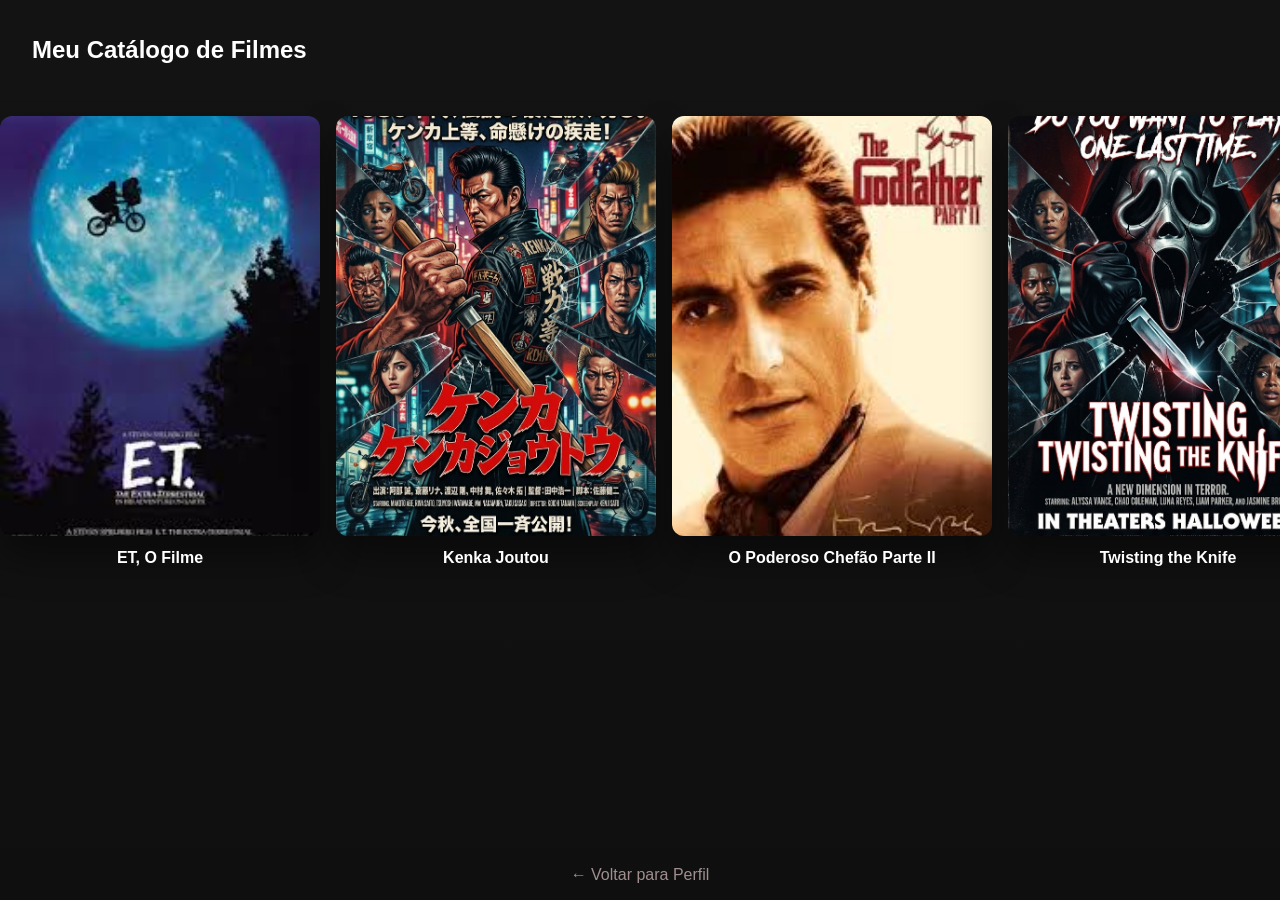
==== catalogo1.html @ 47d53848 "Add files via upload" ====
<!DOCTYPE html>
<html lang="pt-br">
<head>
    <meta charset="UTF-8">
    <title>Meu Catálogo Pessoal</title>
    <link rel="stylesheet" href="style.css">
</head>
<body class="corpo-catalogo">

    <header>
        <h2>Meu Catálogo de Filmes</h2>
    </header>

    <main class="grade-filmes">
        <div class="filme">
            <img src="assets/filme-et.jpg" alt="pôster deET, O Filme">
            <p>ET, O Filme</p>
        </div>

        <div class="filme">
            <img src="assets/filme-kenkajoutou-ia.jpg" alt="pôster de Kenkajoutou">
            <p>Kenka Joutou</p>
        </div>

        <div class="filme">
            <img src="assets/filme-thegodfatherpt2.jpg" alt="pôster de O Poderoso Chefão Parte II">
            <p>O Poderoso Chefão Parte II</p>
        </div>
        <div class="filme">
            <img src="assets/filme-twistingtheknife-ia.jpg" alt="pôster de Twisting the Knife">
            <p>Twisting the Knife</p>
        </div>
        </main>

    <footer style="margin-top: 50px;">
        <a href="index.html" style="color: rgb(161, 143, 143); text-decoration: none;">← Voltar para Perfil</a>
    </footer>

</body>
</html>
---- style.css ----
/* Netflix-inspired style */

:root {
    --bg: #141414;
    /* cor principal de fundo */
    --bg-soft: #181818;
    /* fundo de cartão/section */
    --text: #ffffff;
    /* cor do texto */
    --muted: #b3b3b3;
    /* cor de texto secundário */
    --primary: #e50914;
    /* cor de destaque (botões/título) */
    --card: #222;
    /* cor de fundo dos cards */
    --shadow: 0 20px 40px rgba(0, 0, 0, 0.45);
    /* sombra principal */
}

* {
    box-sizing: border-box;
    /* inclui borda/padding no width/height */
}

html, body {
    min-height: 100vh; /* garante altura total da viewport */
    margin: 0; /* remove margem padrão do navegador */
    display: flex; /* torna o layout de coluna flexível */
    flex-direction: column; /* empilha header/main/footer verticalmente */
}

body {
    font-family: "Helvetica Neue", Arial, sans-serif;
    /* fontes preferenciais */
    background: linear-gradient(180deg, var(--bg) 0%, #0f0f0f 100%);
    /* fundo gradiente */
    color: var(--text);
    /* cor de texto global */
}

header {
    display: flex;
    /* layout flexível para itens internos */
    align-items: center;
    /* centraliza verticalmente conteúdo */
    padding: 1rem 2rem;
    /* espaçamento interno */
    background: rgba(20, 20, 20, 0.95);
    /* cor de fundo translúcida */
    position: sticky;
    /* fixa no topo ao rolar */
    top: 0;
    /* distância superior do sticky */
    z-index: 10;
    /* garante que esteja acima dos outros elementos */
}

header h1 {
    margin: 0;
    /* remove margem padrão do título */
    font-size: 1.4rem;
    /* tamanho da fonte do título */
    letter-spacing: 0.08em;
    /* espaçamento entre letras */
    color: var(--primary);
    /* cor primária no título */
}

main {
    display: grid;
    /* estrutura de grade para centralizar */
    place-items: center;
    /* centraliza conteúdo no eixo x/y */
    padding: 3rem 1rem 2rem;
    /* espaçamento superior e lateral */
    flex: 1; /* expande main para preencher o espaço entre header e footer */
    min-height: 0; /* permite o conteúdo encolher corretamente em flexbox */
}

section {
    width: min(100%, 960px);
    /* largura máxima de 960px */
    background: var(--bg-soft);
    /* cor de fundo mais suave */
    border-radius: 12px;
    /* cantos arredondados */
    box-shadow: var(--shadow);
    /* sombra externa */
    padding: 2.4rem;
    /* espaçamento interno */
}

section h2 {
    margin: 0 0 1.6rem;
    /* margem inferior de seção */
    font-size: 1.9rem;
    /* tamanho do subtítulo */
}

.profiles {
    display: grid;
    /* configura grade de perfis */
    grid-template-columns: repeat(auto-fit, minmax(150px, 1fr));
    /* colunas responsivas */
    gap: 1.25rem;
    /* espaçamento entre cards */
}

.profile {
    text-align: center;
    /* alinha texto no centro */
    background: var(--card);
    /* cor de fundo do cartão */
    border: 2px solid rgba(255, 255, 255, 0.08);
    /* borda leve */
    border-radius: 10px;
    /* cantos arredondados do cartão */
    padding: 1rem;
    /* espaçamento interno */
    transition: all 0.3s cubic-bezier(0.34, 1.56, 0.64, 1);
    /* animação suave */
    cursor: pointer;
    /* indica ação clicável */
    position: relative;
    /* permite posicionamento interno absolute */
}

.profile:hover {
    transform: scale(1.12) translateY(-8px);
    /* aumenta e levanta no hover */
    border-color: rgba(255, 255, 255, 0.3);
    /* borda mais forte no hover */
    background: rgba(100, 100, 100, 0.1);
    /* fundo levemente iluminado */
    box-shadow: 0 15px 50px rgba(0, 0, 0, 0.5), 0 0 20px rgba(150, 150, 150, 0.2);
    /* sombra intensa */
}

.profile img {
    border-radius: 50%;
    /* formato circular da imagem */
    width: 120px;
    /* largura fixa */
    height: 120px;
    /* altura fixa */
    object-fit: cover;
    /* ajusta imagem sem distorção */
    border: 3px solid rgba(255, 255, 255, 0.22);
    /* borda da imagem */
}

.profile p {
    margin: 0.9rem 0 0;
    /* margem superior para separado do img */
    font-size: 1.05rem;
    /* tamanho do texto do nome */
    color: var(--muted);
    /* cor do texto secundário */
}

footer {
    text-align: center;
    /* centraliza texto do rodapé */
    padding: 1rem;
    /* espaçamento interno */
    color: var(--muted);
    /* cor de texto pálido */
    margin-top: 1rem;
    /* distancia-se do conteúdo acima */
}

/* Responsividade para tablets e mobile menores */
@media (max-width: 900px) {
    header {
        padding: 0.8rem 1rem;
    }

    header h1 {
        font-size: 1.2rem;
    }

    main {
        padding: 2rem 0.8rem 1.5rem;
    }

    section {
        padding: 1.6rem;
    }

    section h2 {
        font-size: 1.6rem;
        margin-bottom: 1.2rem;
    }

    .profile {
        padding: 0.8rem;
    }

    .profile img {
        width: 100px;
        height: 100px;
    }
}

/* Responsividade extra para celulares pequenos */
@media (max-width: 600px) {
    header {
        padding: 0.6rem 0.75rem;
    }

    header h1 {
        font-size: 1.1rem;
    }

    .profiles {
        grid-template-columns: repeat(auto-fit, minmax(140px, 1fr));
        gap: 0.9rem;
    }

    .profile {
        border-width: 1px;
        border-radius: 8px;
    }

    .profile p {
        font-size: 0.95rem;
    }
}

/* Ajuste opcional para telas muito grandes */
@media (min-width: 1400px) {
    main {
        padding: 4rem 1.5rem 3rem;
    }

    section {
        padding: 3rem;
    }

    section h2 {
        font-size: 2.2rem;
    }

    .profile img {
        width: 140px;
        height: 140px;
    }
}

/* Ajuste específico para iPhones: reduzir espaço vazio abaixo do footer e centralizar conteúdo verticalmente */
@media only screen and (max-width: 480px) and (max-height: 900px) and (-webkit-device-pixel-ratio: 2),
       only screen and (max-width: 480px) and (max-height: 900px) and (-webkit-device-pixel-ratio: 3) {
    html, body {
        min-height: 100vh; /* garante altura total da viewport */
        display: flex;
        flex-direction: column;
    }

    main {
        flex: 1; /* faz main ocupar o espaço disponível */
        display: grid;
        place-items: center; /* centraliza horizontal e vertical */
        padding-top: 1.5rem;
        padding-bottom: 1.2rem;
    }

    section {
        margin-bottom: 0.4rem; /* reduz espaço abaixo do section */
    }

    footer {
        margin-top: 0.7rem; /* visual mais equilibrado */
        padding-bottom: 0.8rem;
    }
}

/* Ajuste específico para iPhone 14 Pro Max */
@media only screen and (device-width: 430px) and (device-height: 932px) and (-webkit-device-pixel-ratio: 3) {
    html, body {
        min-height: 100vh; /* garante altura total da viewport */
        display: flex;
        flex-direction: column;
    }

    main {
        flex: 1; /* usa espaço disponível para deslocar conteúdo ao centro */
        display: grid;
        place-items: center; /* centraliza conteúdo o mais vertical possível */
        padding-top: 2rem;
        padding-bottom: 1rem;
    }

    section {
        margin-bottom: 0.2rem; /* reduz ainda mais espaço abaixo do section */
    }

    footer {
        margin-top: 0.6rem; /* leve ajuste específico */
        padding-bottom: 0.5rem;
    }
}

/* Layout uniforme para catálogo de filmes */
.grade-filmes {
    display: flex;
    flex-direction: row; /* horizontal */
    align-items: flex-start;
    gap: 1rem;
    padding: 1rem;
    overflow-x: auto; /* permite rolagem horizontal */
    scroll-snap-type: x mandatory;
}

.filme {
    min-width: 320px;
    flex: 0 0 auto;
    text-align: center;
    scroll-snap-align: start;
}

.filme img {
    width: 100%;
    height: 420px;
    object-fit: cover;
    border-radius: 12px;
    box-shadow: var(--shadow);
}

.filme p {
    margin: 0.6rem 0 0;
    font-weight: 600;
    color: var(--text);
}
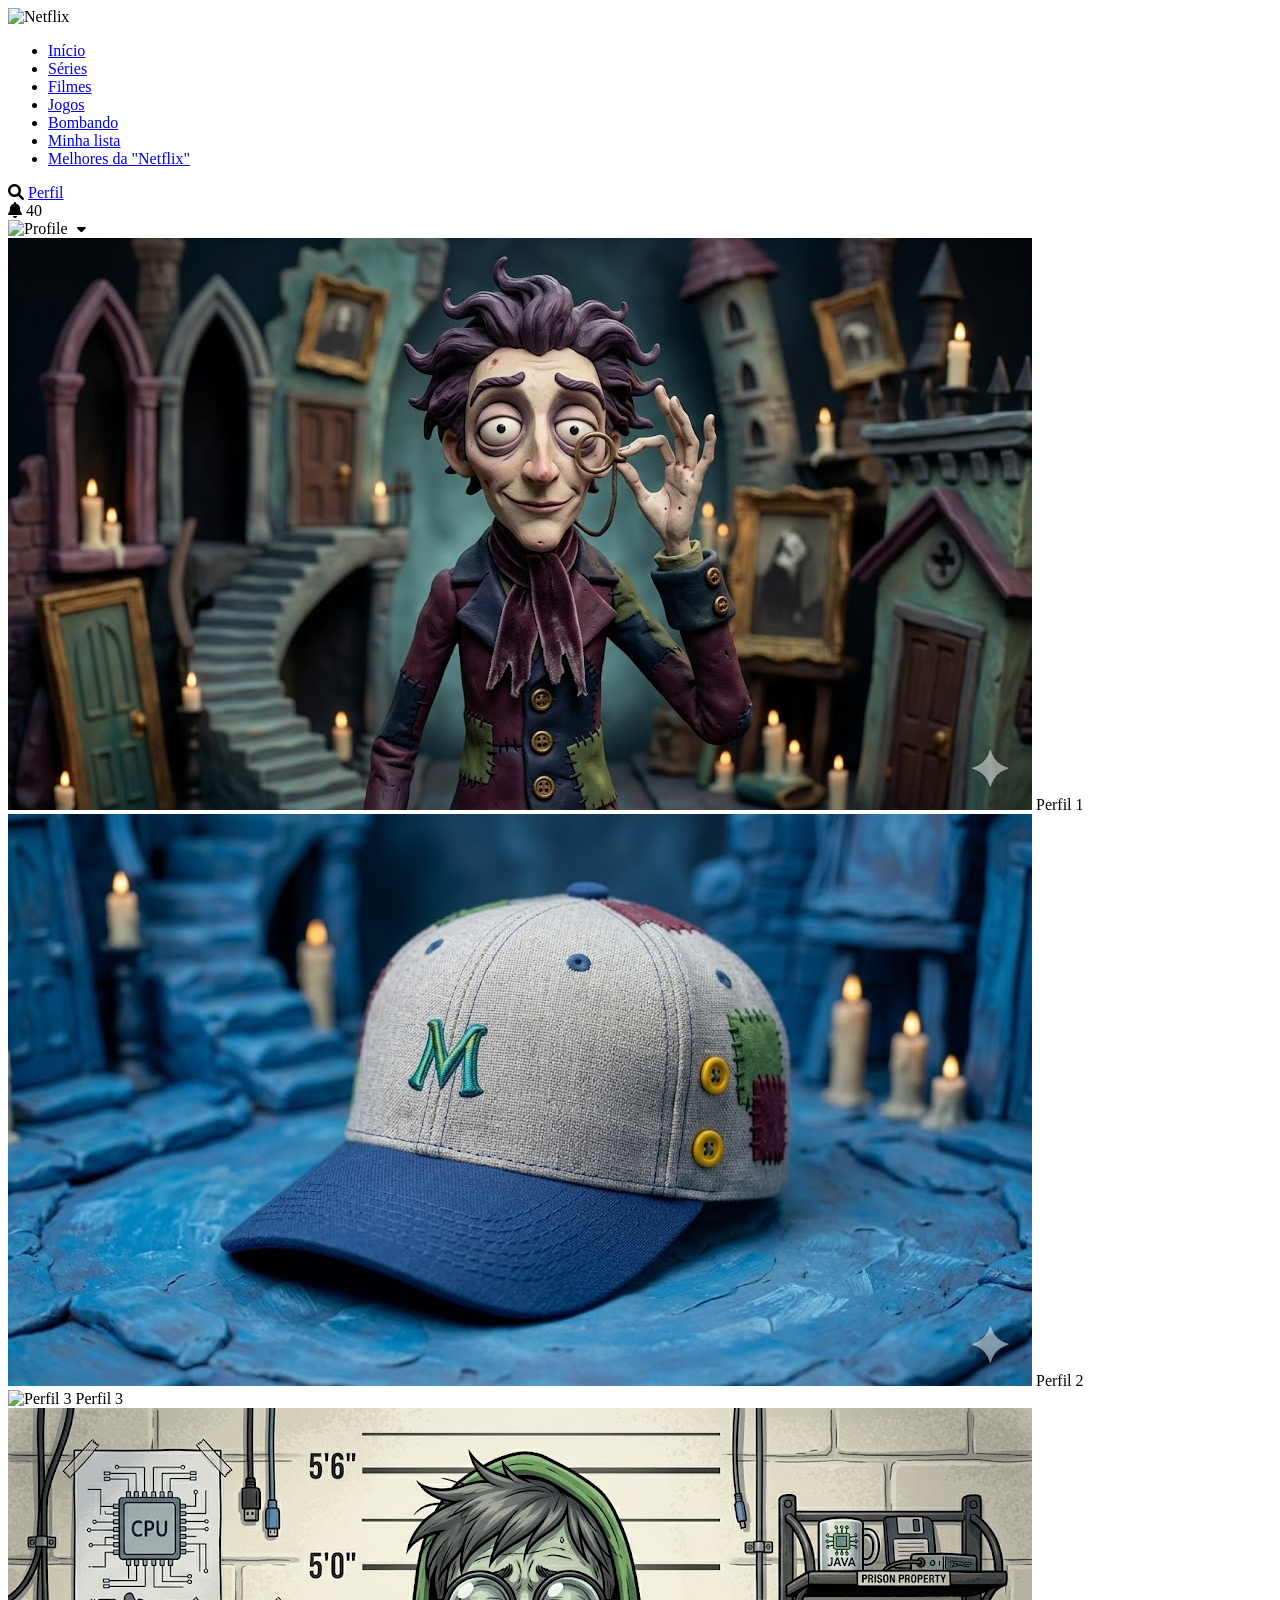
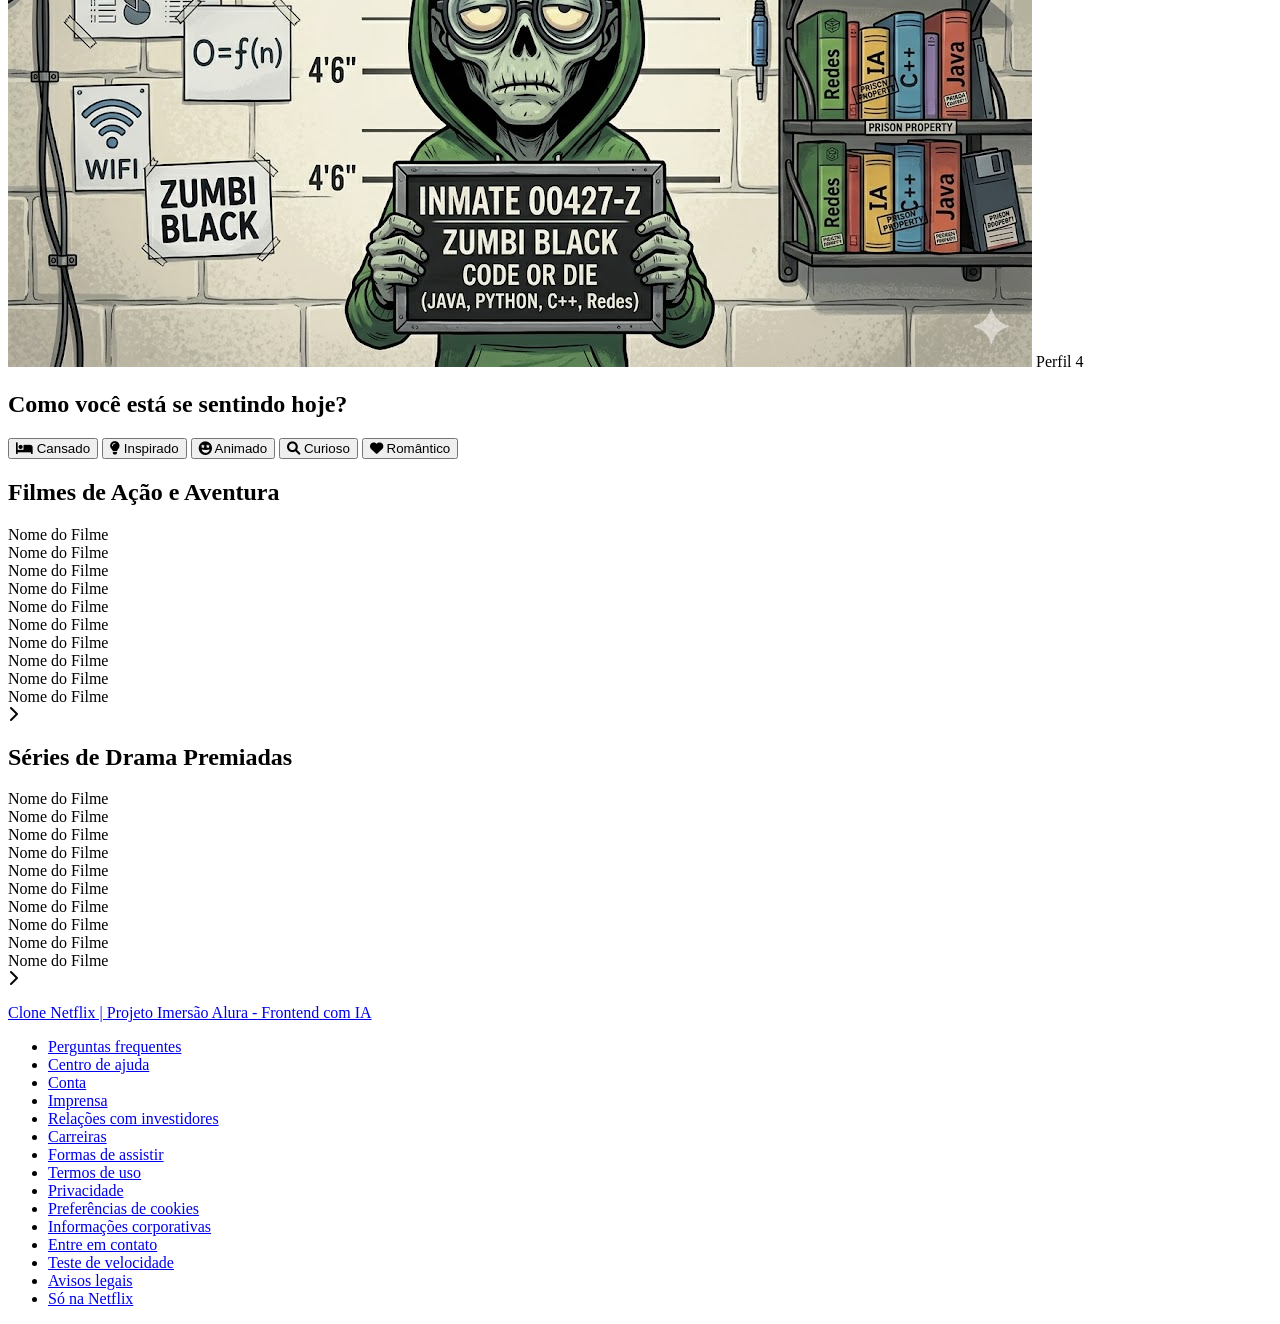
==== commit 10319400: "Revamp catalogo1.html for Netflix Clone project Atualizei o código do catálogo com a ajuda da IA do " ====
--- a/catalogo1.html
+++ b/catalogo1.html
@@ -1,40 +1,231 @@
 <!DOCTYPE html>
-<html lang="pt-br">
+<html lang="pt-BR">
+
 <head>
     <meta charset="UTF-8">
-    <title>Meu Catálogo Pessoal</title>
-    <link rel="stylesheet" href="style.css">
+    <meta name="viewport" content="width=device-width, initial-scale=1.0">
+    <title>Netflix Clone</title>
+    <link rel="stylesheet" href="catalogo.css">
+    <link href="https://cdnjs.cloudflare.com/ajax/libs/font-awesome/6.0.0/css/all.min.css" rel="stylesheet">
+    <link href="https://fonts.googleapis.com/css2?family=Roboto:wght@300;400;500;700&display=swap" rel="stylesheet">
 </head>
-<body class="corpo-catalogo">
-
-    <header>
-        <h2>Meu Catálogo de Filmes</h2>
+
+<body>
+    <header class="navbar" id="navbar">
+        <div class="navbar-left">
+            <img class="logo" src="https://upload.wikimedia.org/wikipedia/commons/0/08/Netflix_2015_logo.svg"
+                alt="Netflix">
+            <nav>
+                <ul class="nav-links">
+                    <li><a href="https://www.alura.com.br/" class="active">Início</a></li>
+                    <li><a href="https://www.alura.com.br/">Séries</a></li>
+                    <li><a href="https://www.alura.com.br/">Filmes</a></li>
+                    <li><a href="https://www.alura.com.br/">Jogos</a></li>
+                    <li><a href="https://www.alura.com.br/">Bombando</a></li>
+                    <li><a href="https://www.alura.com.br/">Minha lista</a></li>
+                    <li><a href="https://www.alura.com.br/">Melhores da "Netflix"</a></li>
+                </ul>
+            </nav>
+        </div>
+        <div class="navbar-right">
+            <i class="fas fa-search icon"></i>
+            <a href="index.html" class="kids-link">Perfil</a>
+            <div class="nav-notification">
+                <i class="fas fa-bell icon"></i>
+                <span class="notification-badge">40</span>
+            </div>
+            <div class="profile-container">
+                <a href="index.html" class="profile-menu" style="text-decoration: none; color: inherit;">
+                    <img class="profile-icon" src="https://upload.wikimedia.org/wikipedia/commons/0/0b/Netflix-avatar.png"
+                        alt="Profile">
+                    <i class="fas fa-caret-down icon" style="font-size: 14px; margin-left: 5px;"></i>
+                </a>
+                <div class="profile-dropdown">
+                    <div class="dropdown-item">
+                        <img src="./assets/perfil-1.jpg" alt="Perfil 1">
+                        <span>Perfil 1</span>
+                    </div>
+                    <div class="dropdown-item">
+                        <img src="./assets/perfil-2.jpg" alt="Perfil 2">
+                        <span>Perfil 2</span>
+                    </div>
+                    <div class="dropdown-item">
+                        <img src="./assets/perfil-3.jpg" alt="Perfil 3">
+                        <span>Perfil 3</span>
+                    </div>
+                    <div class="dropdown-item">
+                        <img src="./assets/perfil-4.jpg" alt="Perfil 4">
+                        <span>Perfil 4</span>
+                    </div>
+                </div>
+            </div>
+        </div>
     </header>
 
-    <main class="grade-filmes">
-        <div class="filme">
-            <img src="assets/filme-et.jpg" alt="pôster deET, O Filme">
-            <p>ET, O Filme</p>
+    <main class="sliders-container" id="main-content">
+        <!-- Seleção de Humor -->
+        <section class="mood-selector">
+            <h2 class="row-title">Como você está se sentindo hoje?</h2>
+            <div class="mood-options">
+                <button class="mood-btn" data-mood="cansada"><i class="fas fa-bed"></i> Cansado</button>
+                <button class="mood-btn" data-mood="inspirada"><i class="fas fa-lightbulb"></i> Inspirado</button>
+                <button class="mood-btn" data-mood="animada"><i class="fas fa-grin-stars"></i> Animado</button>
+                <button class="mood-btn" data-mood="curiosa"><i class="fas fa-search"></i> Curioso</button>
+                <button class="mood-btn" data-mood="curiosa"><i class="fas fa-heart"></i> Romântico</button>
+            </div>
+        </section>
+
+        <!-- Fileira de Recomendações Dinâmicas -->
+        <section class="row" id="mood-row" style="display: none; margin-bottom: 3rem;">
+            <h2 class="row-title" id="mood-row-title">Sugestões para o seu humor</h2>
+            <div class="row-posters" id="mood-posters">
+            </div>
+        </section>
+
+        <section class="row">
+            <h2 class="row-title">Filmes de Ação e Aventura</h2>
+            <div class="row-posters"><div class="poster-wrapper"><img class="row-poster" src="https://images.unsplash.com/photo-1578662996442-48f60103fc96?q=80&w=300&h=450&auto=format&fit=crop" alt=""><span class="movie-name">Nome do Filme</span></div><div class="poster-wrapper"><img class="row-poster" src="https://images.unsplash.com/photo-1489599849927-2ee91cede3ba?q=80&w=300&h=450&auto=format&fit=crop" alt=""><span class="movie-name">Nome do Filme</span></div><div class="poster-wrapper"><img class="row-poster" src="https://images.unsplash.com/photo-1505686994434-e3cc5abf1330?q=80&w=300&h=450&auto=format&fit=crop" alt=""><span class="movie-name">Nome do Filme</span></div><div class="poster-wrapper"><img class="row-poster" src="https://images.unsplash.com/photo-1534447677768-be436bb09401?q=80&w=300&h=450&auto=format&fit=crop" alt=""><span class="movie-name">Nome do Filme</span></div><div class="poster-wrapper"><img class="row-poster" src="https://images.unsplash.com/photo-1470770841072-f978cf4d019e?q=80&w=300&h=450&auto=format&fit=crop" alt=""><span class="movie-name">Nome do Filme</span></div><div class="poster-wrapper"><img class="row-poster" src="https://images.unsplash.com/photo-1471341971476-ae15ff5dd4ea?q=80&w=300&h=450&auto=format&fit=crop" alt=""><span class="movie-name">Nome do Filme</span></div><div class="poster-wrapper"><img class="row-poster" src="https://images.unsplash.com/photo-1501785888041-af3ef285b470?q=80&w=300&h=450&auto=format&fit=crop" alt=""><span class="movie-name">Nome do Filme</span></div><div class="poster-wrapper"><img class="row-poster" src="https://images.unsplash.com/photo-1440404653325-ab127d49abc1?q=80&w=300&h=450&auto=format&fit=crop" alt=""><span class="movie-name">Nome do Filme</span></div><div class="poster-wrapper"><img class="row-poster" src="https://images.unsplash.com/photo-1478720568477-152d9b164e26?q=80&w=300&h=450&auto=format&fit=crop" alt=""><span class="movie-name">Nome do Filme</span></div><div class="poster-wrapper"><img class="row-poster" src="https://images.unsplash.com/photo-1594909122845-11baa439b7bf?q=80&w=300&h=450&auto=format&fit=crop" alt=""><span class="movie-name">Nome do Filme</span></div></div>
+            <div class="scroll-arrow"><i class="fas fa-chevron-right"></i></div>
+        </section>
+
+        <section class="row">
+            <h2 class="row-title">Séries de Drama Premiadas</h2>
+            <div class="row-posters"><div class="poster-wrapper"><img class="row-poster" src="https://images.unsplash.com/photo-1440404653325-ab127d49abc1?q=80&w=300&h=450&auto=format&fit=crop" alt=""><span class="movie-name">Nome do Filme</span></div><div class="poster-wrapper"><img class="row-poster" src="https://images.unsplash.com/photo-1478720568477-152d9b164e26?q=80&w=300&h=450&auto=format&fit=crop" alt=""><span class="movie-name">Nome do Filme</span></div><div class="poster-wrapper"><img class="row-poster" src="https://images.unsplash.com/photo-1594909122845-11baa439b7bf?q=80&w=300&h=450&auto=format&fit=crop" alt=""><span class="movie-name">Nome do Filme</span></div><div class="poster-wrapper"><img class="row-poster" src="https://images.unsplash.com/photo-1517604931442-7e0c8ed2963c?q=80&w=300&h=450&auto=format&fit=crop" alt=""><span class="movie-name">Nome do Filme</span></div><div class="poster-wrapper"><img class="row-poster" src="https://images.unsplash.com/photo-1489599849927-2ee91cede3ba?q=80&w=300&h=450&auto=format&fit=crop" alt=""><span class="movie-name">Nome do Filme</span></div><div class="poster-wrapper"><img class="row-poster" src="https://images.unsplash.com/photo-1505686994434-e3cc5abf1330?q=80&w=300&h=450&auto=format&fit=crop" alt=""><span class="movie-name">Nome do Filme</span></div><div class="poster-wrapper"><img class="row-poster" src="https://images.unsplash.com/photo-1534447677768-be436bb09401?q=80&w=300&h=450&auto=format&fit=crop" alt=""><span class="movie-name">Nome do Filme</span></div><div class="poster-wrapper"><img class="row-poster" src="https://images.unsplash.com/photo-1470770841072-f978cf4d019e?q=80&w=300&h=450&auto=format&fit=crop" alt=""><span class="movie-name">Nome do Filme</span></div><div class="poster-wrapper"><img class="row-poster" src="https://images.unsplash.com/photo-1471341971476-ae15ff5dd4ea?q=80&w=300&h=450&auto=format&fit=crop" alt=""><span class="movie-name">Nome do Filme</span></div><div class="poster-wrapper"><img class="row-poster" src="https://images.unsplash.com/photo-1501785888041-af3ef285b470?q=80&w=300&h=450&auto=format&fit=crop" alt=""><span class="movie-name">Nome do Filme</span></div></div>
+            <div class="scroll-arrow"><i class="fas fa-chevron-right"></i></div>
+        </section>
+    </main>
+
+    <footer>
+        <div class="footer-content">
+            <a href="https://www.alura.com.br/" target="_blank">
+                <p> Clone Netflix | Projeto Imersão Alura - Frontend com IA</p>
+            </a>
+            <ul class="footer-links">
+                <li><a href="https://www.alura.com.br/" target="_blank">Perguntas frequentes</a></li>
+                <li><a href="https://www.alura.com.br/" target="_blank">Centro de ajuda</a></li>
+                <li><a href="https://www.alura.com.br/" target="_blank">Conta</a></li>
+                <li><a href="https://www.alura.com.br/" target="_blank">Imprensa</a></li>
+                <li><a href="https://www.alura.com.br/" target="_blank">Relações com investidores</a></li>
+                <li><a href="https://www.alura.com.br/" target="_blank">Carreiras</a></li>
+                <li><a href="https://www.alura.com.br/" target="_blank">Formas de assistir</a></li>
+                <li><a href="https://www.alura.com.br/" target="_blank">Termos de uso</a></li>
+                <li><a href="https://www.alura.com.br/" target="_blank">Privacidade</a></li>
+                <li><a href="https://www.alura.com.br/" target="_blank">Preferências de cookies</a></li>
+                <li><a href="https://www.alura.com.br/" target="_blank">Informações corporativas</a></li>
+                <li><a href="https://www.alura.com.br/" target="_blank">Entre em contato</a></li>
+                <li><a href="https://www.alura.com.br/" target="_blank">Teste de velocidade</a></li>
+                <li><a href="https://www.alura.com.br/" target="_blank">Avisos legais</a></li>
+                <li><a href="https://www.alura.com.br/" target="_blank">Só na Netflix</a></li>
+            </ul>
         </div>
-
-        <div class="filme">
-            <img src="assets/filme-kenkajoutou-ia.jpg" alt="pôster de Kenkajoutou">
-            <p>Kenka Joutou</p>
-        </div>
-
-        <div class="filme">
-            <img src="assets/filme-thegodfatherpt2.jpg" alt="pôster de O Poderoso Chefão Parte II">
-            <p>O Poderoso Chefão Parte II</p>
-        </div>
-        <div class="filme">
-            <img src="assets/filme-twistingtheknife-ia.jpg" alt="pôster de Twisting the Knife">
-            <p>Twisting the Knife</p>
-        </div>
-        </main>
-
-    <footer style="margin-top: 50px;">
-        <a href="index.html" style="color: rgb(161, 143, 143); text-decoration: none;">← Voltar para Perfil</a>
     </footer>
 
+    <script type="module" src="js/main.js"></script>
+    <script>
+        const setupShadows = (container) => {
+            const row = container.closest('.row');
+            const update = () => {
+                const isAtStart = container.scrollLeft <= 5;
+                const isAtEnd = container.scrollLeft + container.clientWidth >= container.scrollWidth - 5;
+                
+                row.style.setProperty('--before-opacity', isAtStart ? '0' : '1');
+                row.style.setProperty('--after-opacity', isAtEnd ? '0' : '1');
+            };
+            container.addEventListener('scroll', update);
+            window.addEventListener('resize', update);
+            update();
+        };
+
+        document.querySelectorAll('.row-posters').forEach(setupShadows);
+
+        // Sistema de Recomendações por Humor
+        const moodButtons = document.querySelectorAll('.mood-btn');
+        const moodRow = document.getElementById('mood-row');
+        const moodTitle = document.getElementById('mood-row-title');
+        const moodPostersContainer = document.getElementById('mood-posters');
+
+        const moodContent = {
+            cansada: [
+                { src: "https://images.unsplash.com/photo-1594909122845-11baa439b7bf?q=80&w=300&h=450&auto=format&fit=crop", alt: "Drama Calmo" },
+                { src: "https://images.unsplash.com/photo-1517604931442-7e0c8ed2963c?q=80&w=300&h=450&auto=format&fit=crop", alt: "Animação" },
+                { src: "https://images.unsplash.com/photo-1471341971476-ae15ff5dd4ea?q=80&w=300&h=450&auto=format&fit=crop", alt: "Natureza" }
+            ],
+            inspirada: [
+                { src: "https://images.unsplash.com/photo-1536440136628-849c177e76a1?q=80&w=300&h=450&auto=format&fit=crop", alt: "Espaço" },
+                { src: "https://images.unsplash.com/photo-1485846234645-a62644f84728?q=80&w=300&h=450&auto=format&fit=crop", alt: "História" },
+            ],
+            animada: [
+                { src: "https://images.unsplash.com/photo-1626814026160-2237a95fc5a0?q=80&w=300&h=450&auto=format&fit=crop", alt: "Ação" },
+                { src: "https://images.unsplash.com/photo-1533928298208-27ff66555d8d?q=80&w=300&h=450&auto=format&fit=crop", alt: "Musical" }
+            ],
+            curiosa: [
+                { src: "https://images.unsplash.com/photo-1478720568477-152d9b164e26?q=80&w=300&h=450&auto=format&fit=crop", alt: "Suspense" },
+                { src: "https://images.unsplash.com/photo-1505686994434-e3cc5abf1330?q=80&w=300&h=450&auto=format&fit=crop", alt: "Documentário" }
+            ]
+        };
+
+        moodButtons.forEach(btn => {
+            btn.addEventListener('click', () => {
+                const mood = btn.getAttribute('data-mood');
+                
+                moodButtons.forEach(b => b.classList.remove('active'));
+                btn.classList.add('active');
+                moodRow.style.display = 'block';
+                moodTitle.textContent = `Recomendação para quando você está se sentindo ${mood}`;
+                
+                moodPostersContainer.innerHTML = moodContent[mood].map(item => 
+                    `<div class="poster-wrapper"><img class="row-poster" src="${item.src}" alt="${item.alt}"><span class="movie-name">Nome do Filme</span></div>`
+                ).join('');
+
+                setupShadows(moodPostersContainer);
+                moodRow.scrollIntoView({ behavior: 'smooth', block: 'center' });
+            });
+        });
+
+        // Lógica de Pesquisa de Trilha Sonora
+        const soundtrackData = {
+            "interstellar": ["Dreaming of the Crash - Hans Zimmer", "Cornfield Chase - Hans Zimmer", "Stay - Hans Zimmer", "No Time for Caution - Hans Zimmer"],
+            "batman": ["Something In The Way - Nirvana", "The Batman - Michael Giacchino", "Catwoman - Michael Giacchino"],
+            "stranger things": ["Should I Stay or Should I Go - The Clash", "Running Up That Hill - Kate Bush", "Master of Puppets - Metallica"],
+            "la la land": ["Another Day of Sun - Cast", "City of Stars - Ryan Gosling", "Audition - Emma Stone"]
+        };
+
+        const searchBtn = document.getElementById('search-soundtrack-btn');
+        const searchInput = document.getElementById('soundtrack-input');
+        const resultsDiv = document.getElementById('soundtrack-results');
+        const songList = document.getElementById('song-list');
+        const movieTitleDisplay = document.getElementById('soundtrack-movie-title');
+
+        searchBtn.addEventListener('click', () => {
+            const query = searchInput.value.toLowerCase().trim();
+            songList.innerHTML = '';
+            
+            if (soundtrackData[query]) {
+                resultsDiv.style.display = 'block';
+                movieTitleDisplay.textContent = `Músicas de "${query.toUpperCase()}"`;
+                soundtrackData[query].forEach(song => {
+                    const li = document.createElement('li');
+                    li.innerHTML = `<i class="fas fa-music"></i> ${song}`;
+                    songList.appendChild(li);
+                });
+            } else {
+                resultsDiv.style.display = 'block';
+                movieTitleDisplay.textContent = "Título não encontrado em nossa base de trilhas.";
+            }
+        });
+
+        searchInput.addEventListener('keypress', (e) => {
+            if (e.key === 'Enter') searchBtn.click();
+        });
+
+        // Scroll arrows
+        document.querySelectorAll('.scroll-arrow').forEach(arrow => {
+            arrow.addEventListener('click', () => {
+                const row = arrow.closest('.row');
+                const posters = row.querySelector('.row-posters');
+                posters.scrollBy({ left: 300, behavior: 'smooth' });
+            });
+        });
+    </script>
 </body>
-</html>+</html>
